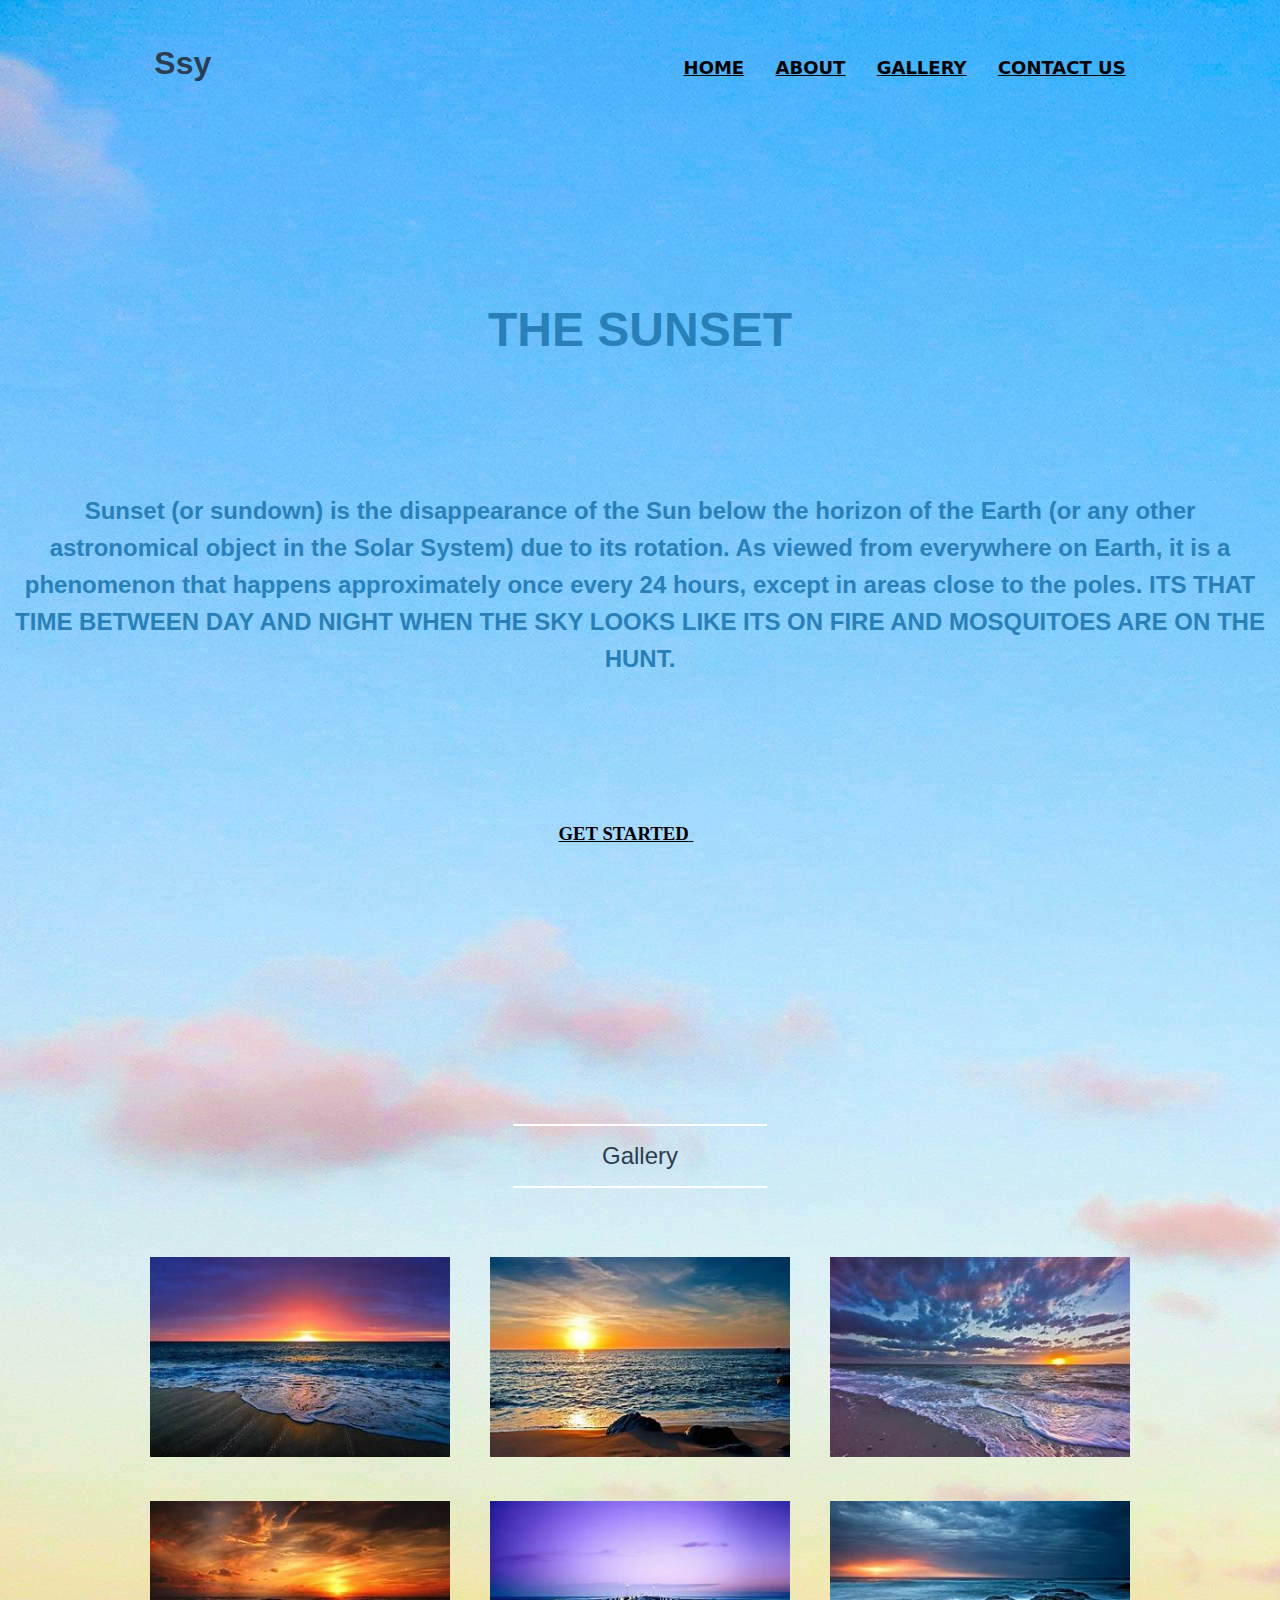
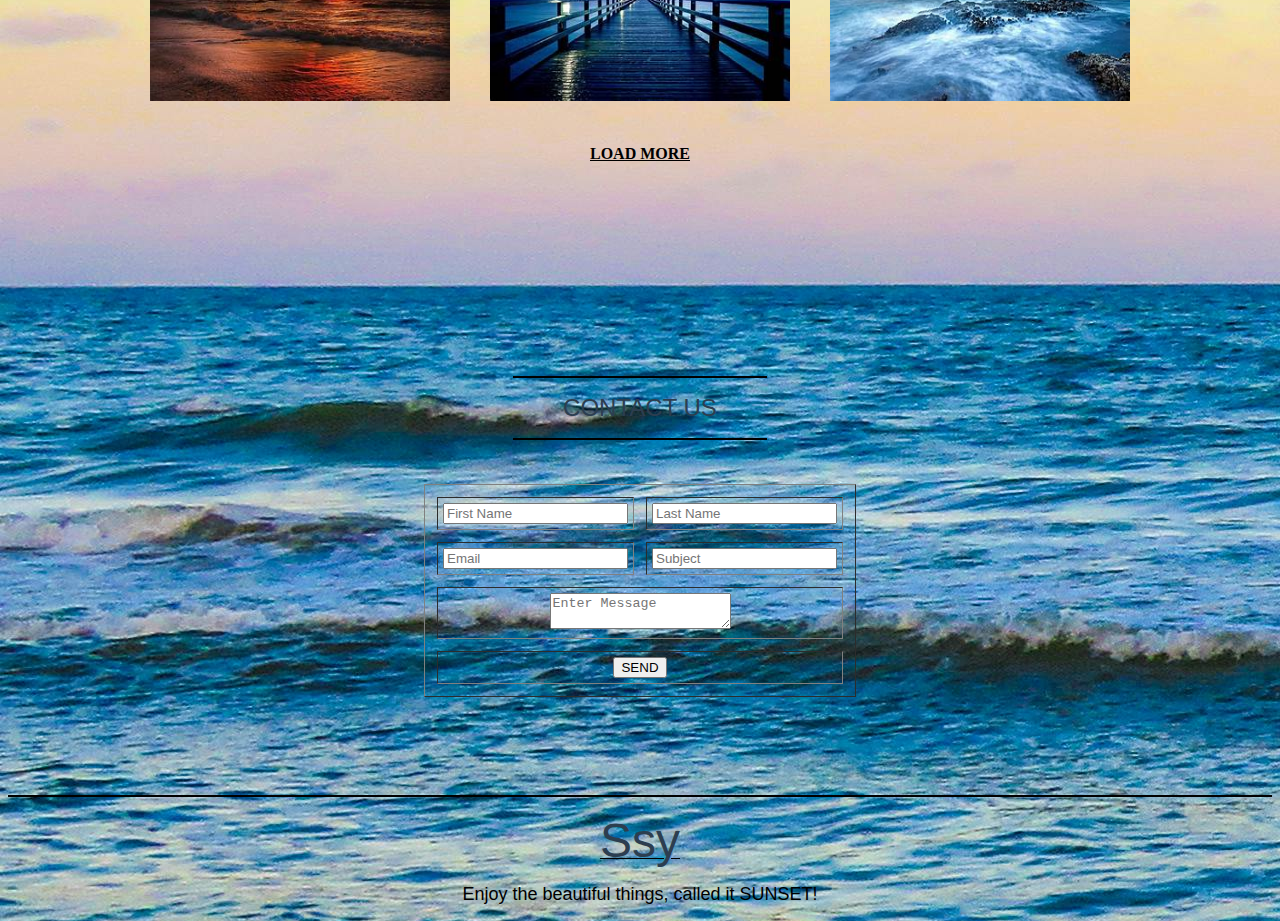
==== web.html @ f2b14df2 "Add files via upload" ====
<!DOCTYPE html>
<html lang="en">
<head>

	<meta charset="utf-8">
	<title>
		THE SUNSET
	</title>
</head>
<body background="piww.jpg" link="#000" alink="#017bf5" vlink="#000">
		<div class="main" id="home">
			<br />
			<h3 align="center">
				<font face="sans-serif" size="6" color="#2c3e50">Ssy</font>
				&nbsp;&nbsp;&nbsp;&nbsp;&nbsp;&nbsp;&nbsp;&nbsp;&nbsp;&nbsp;&nbsp;&nbsp;&nbsp;&nbsp;&nbsp;&nbsp;&nbsp;&nbsp;&nbsp;
				&nbsp;&nbsp;&nbsp;&nbsp;&nbsp;&nbsp;&nbsp;&nbsp;&nbsp;&nbsp;&nbsp;&nbsp;&nbsp;&nbsp;&nbsp;&nbsp;&nbsp;&nbsp;&nbsp;
				&nbsp;&nbsp;&nbsp;&nbsp;&nbsp;&nbsp;&nbsp;&nbsp;&nbsp;&nbsp;&nbsp;&nbsp;&nbsp;&nbsp;&nbsp;&nbsp;&nbsp;&nbsp;&nbsp;
				&nbsp;&nbsp;&nbsp;&nbsp;&nbsp;&nbsp;&nbsp;&nbsp;&nbsp;&nbsp;&nbsp;&nbsp;&nbsp;&nbsp;&nbsp;&nbsp;&nbsp;&nbsp;&nbsp;
				&nbsp;&nbsp;&nbsp;&nbsp;&nbsp;&nbsp;&nbsp;&nbsp;&nbsp;&nbsp;&nbsp;&nbsp;&nbsp;&nbsp;&nbsp;&nbsp;&nbsp;&nbsp;&nbsp;
				<font face="sans" size="4">
					<a href="#home">HOME</a>&nbsp;&nbsp;&nbsp;&nbsp; 
					<a href="#about">ABOUT</a>&nbsp;&nbsp;&nbsp;&nbsp;
					<a href="#galeri">GALLERY</a>&nbsp;&nbsp;&nbsp;&nbsp;
					<a href="#contak">CONTACT US</a>
				</font>
			</h3>
			<br /><br /><br /><br /><br /><br /><br /><br /><br /><br />
			<h1 align="center" id="about">
				<font face="sans-serif" color="#2980b9" size="7">
				THE SUNSET
				</font>
			</h1>
			</h3>
			<br /><br /><br /><br /><br />
			<h1 align="center">
				<font face="sans-serif" color="#2980b9" size="5">
				Sunset (or sundown) is the disappearance of the Sun below the horizon of the Earth
				(or any other astronomical object in the Solar System) due to its rotation. As viewed from everywhere on Earth,
				it is a phenomenon that happens approximately once every 24 hours, except in areas close to the poles.
				ITS THAT TIME BETWEEN DAY AND NIGHT WHEN THE SKY LOOKS LIKE ITS ON FIRE AND MOSQUITOES ARE ON THE HUNT.
				</font>
			</h1>
			</h3>
			<br /><br /><br /><br /><br /><br />
			<h3 align="center">
			<a href="#">
				<font face="Lato" color="#000">GET STARTED</font>
			</a>&nbsp;&nbsp;&nbsp;&nbsp;&nbsp;&nbsp;
			</h3>
		</div>

		<!-- Gallery -->
		<br><br><br><br><br><br><br><br>
		<!-- <hr> -->
		<br><br><br><br><br><br>
		<div class="Gallery"  id="galeri">
			<hr color="#fff" width="20%">
				<p align="center"><font face="sans-serif" color="#2c3e50" size="5.5">Gallery</font></p>
			<hr color="#fff" width="20%">
			<br><br>
			<table align="center" cellspacing="10" cellpadding="15">
				<tr>
					<td>
						<img src="2.jpeg" height="200" width="300">
					</td>
					<td>
						<img src="3.jpeg" height="200" width="300">
					</td>
					<td>
						<img src="4.jpeg" height="200" width="300">
					</td>
				</tr>
				<tr>
					<td>
						<img src="5.jpeg" height="200" width="300">
					</td>
					<td>
						<img src="6.jpeg" height="200" width="300">
					</td>
					<td>
						<img src="7.jpeg" height="200" width="300">
					</td>
				</tr>
				<tr>
					<th colspan="3" rowspan="2"><a href="#">LOAD MORE</a></th>
				</tr>
			</table>
		</div>

		<!-- contact us -->

		<br><br><br><br><br><br><br><br><br><br>
		<div class="contact" id="contak">
			<hr color="#000" width="20%">
				<p align="center"><font face="sans-serif" color="#2c3e50" size="5.5">CONTACT US</font></p>
			<hr color="#000" width="20%">
			<br><br>
			<form name="f1" id="contact-form">
				<table align="center" cellpadding="5" cellspacing="12" border="1" height="200">
					<tr>
						<td>
							<input type="text" name="first_name" placeholder="First Name" required="required" />
						</td>
						<td>
							<input type="text" name="Last_name" placeholder="Last Name" required="required" />
						</td>
					</tr>
					<tr>
						<td><input type="email" name="email" placeholder="Email" required="required" /></td>
						<td><input type="text" name="subject" placeholder="Subject" required="required" /></td>
					</tr>
					<tr>
						<th colspan="2">
							<textarea placeholder="Enter Message" required=""></textarea>
						</th>
					</tr>
					<tr>
						<th colspan="2">
							<input type="submit" name="contact-submit" value="SEND">
						</th>
					</tr>
				</table>
			</form>
		</div>
		<br><br><br><br><br>
		<hr color="#000">
		<p align="center">
			<a href="index.html"><font face="sans-serif" size="7" color="#2c3e50">Ssy</font></a>
		</p>
		<p align="center">
			<font face="sans-serif" size="4" color="#000">
				Enjoy the beautiful things, called it SUNSET!
			</font>
		</p>
</body>
</html>
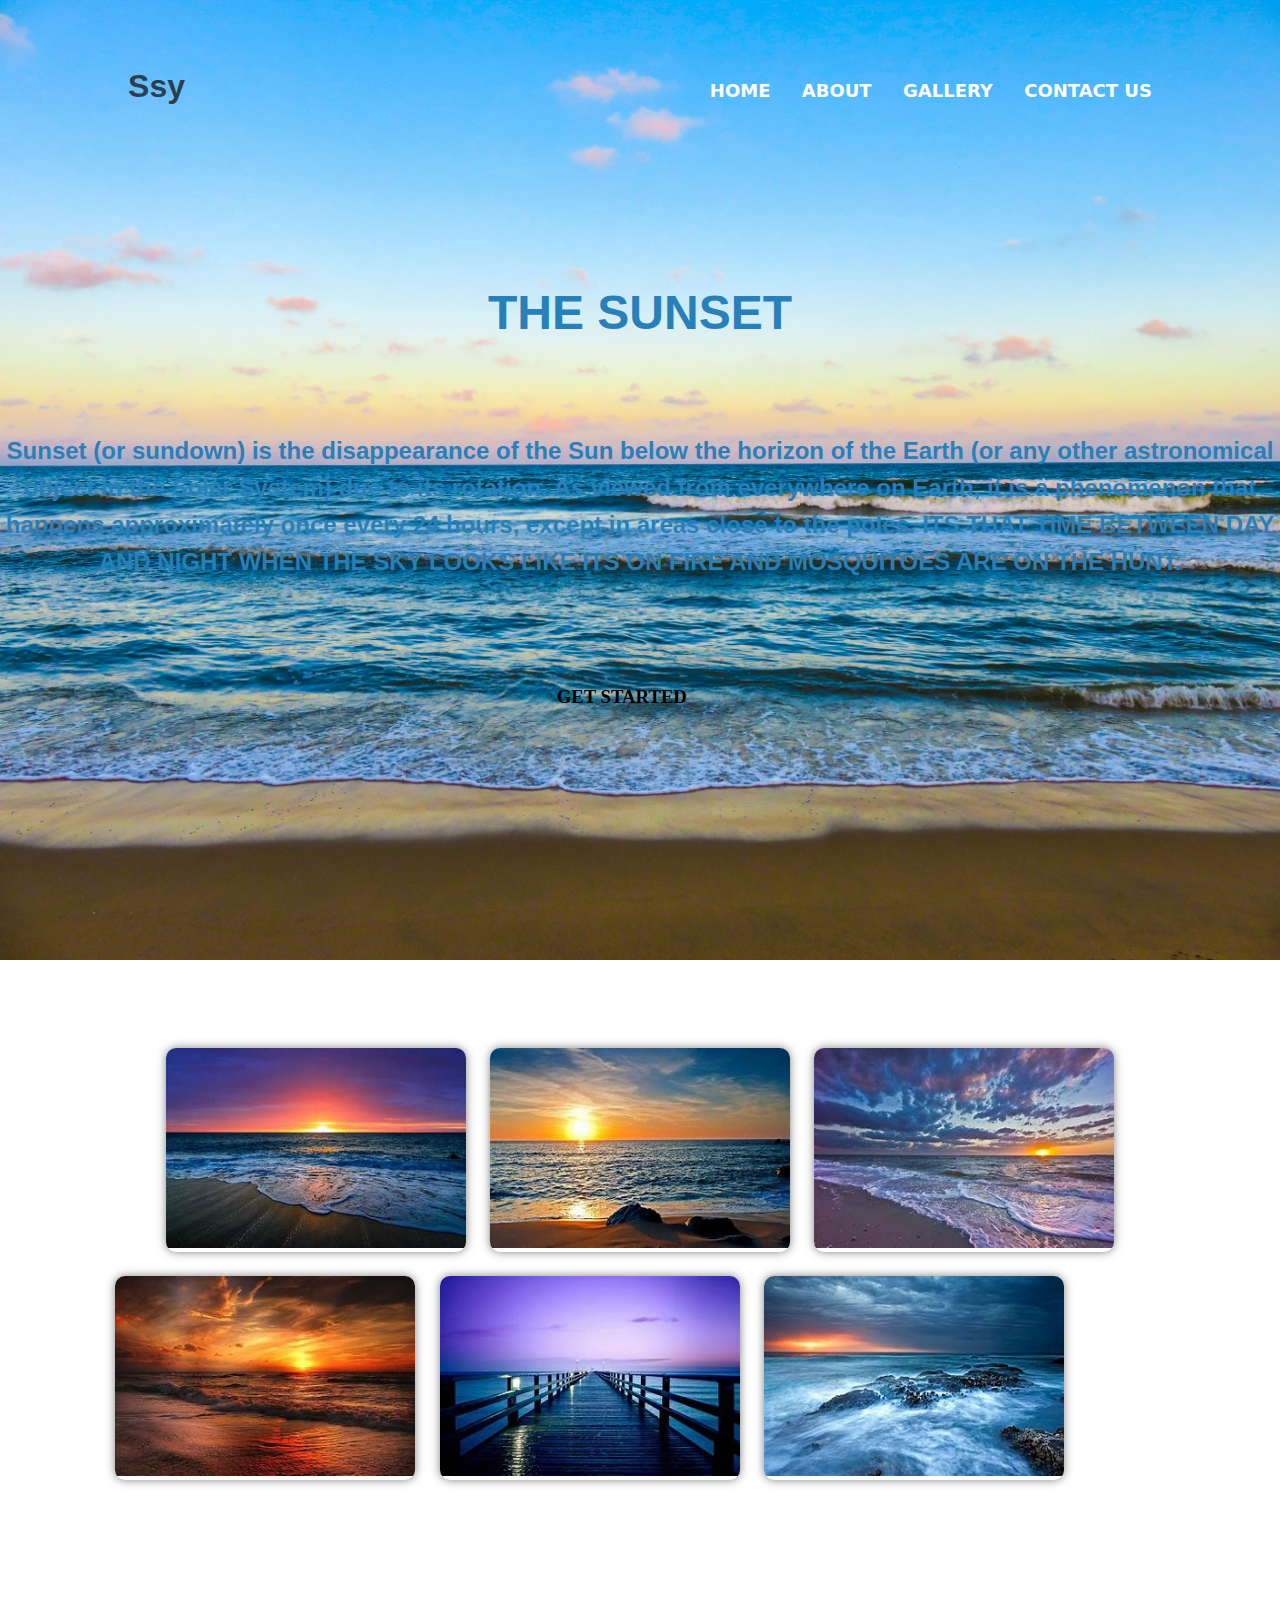
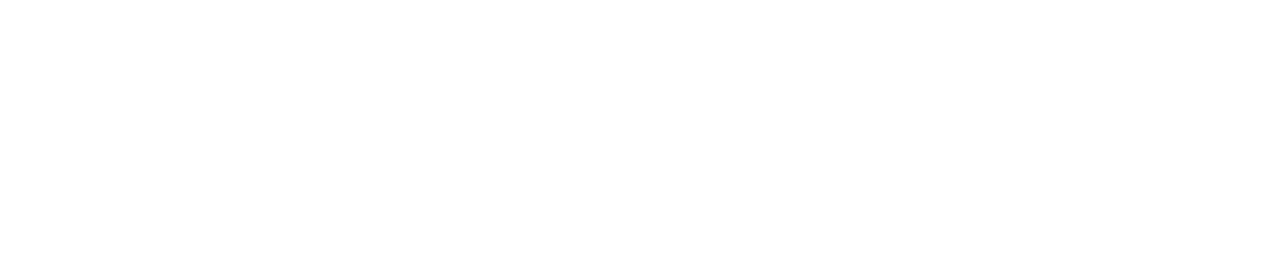
==== commit 5521c646: "Menambahkan styling" ====
--- a/web.html
+++ b/web.html
@@ -6,6 +6,7 @@
 	<title>
 		THE SUNSET
 	</title>
+	<link rel="stylesheet" href="web.css">
 </head>
 <body background="piww.jpg" link="#000" alink="#017bf5" vlink="#000">
 		<div class="main" id="home">
@@ -21,11 +22,11 @@
 					<a href="#home">HOME</a>&nbsp;&nbsp;&nbsp;&nbsp; 
 					<a href="#about">ABOUT</a>&nbsp;&nbsp;&nbsp;&nbsp;
 					<a href="#galeri">GALLERY</a>&nbsp;&nbsp;&nbsp;&nbsp;
-					<a href="#contak">CONTACT US</a>
+					<a href="#kontak">CONTACT US</a>
 				</font>
 			</h3>
 			<br /><br /><br /><br /><br /><br /><br /><br /><br /><br />
-			<h1 align="center" id="about">
+			<h1 cla align="center" id="about">
 				<font face="sans-serif" color="#2980b9" size="7">
 				THE SUNSET
 				</font>
@@ -53,84 +54,44 @@
 		<br><br><br><br><br><br><br><br>
 		<!-- <hr> -->
 		<br><br><br><br><br><br>
-		<div class="Gallery"  id="galeri">
-			<hr color="#fff" width="20%">
-				<p align="center"><font face="sans-serif" color="#2c3e50" size="5.5">Gallery</font></p>
-			<hr color="#fff" width="20%">
-			<br><br>
-			<table align="center" cellspacing="10" cellpadding="15">
-				<tr>
-					<td>
-						<img src="2.jpeg" height="200" width="300">
-					</td>
-					<td>
-						<img src="3.jpeg" height="200" width="300">
-					</td>
-					<td>
-						<img src="4.jpeg" height="200" width="300">
-					</td>
-				</tr>
-				<tr>
-					<td>
-						<img src="5.jpeg" height="200" width="300">
-					</td>
-					<td>
-						<img src="6.jpeg" height="200" width="300">
-					</td>
-					<td>
-						<img src="7.jpeg" height="200" width="300">
-					</td>
-				</tr>
-				<tr>
-					<th colspan="3" rowspan="2"><a href="#">LOAD MORE</a></th>
-				</tr>
-			</table>
+		<div class="gallery-container" id="galeri">
+			<h2>Gallery</h2>
+			<div class="gallery-item">
+				<img src="2.jpeg" alt="Image 1" width="300" height="200">
+			</div>
+			<div class="gallery-item">
+				<img src="3.jpeg" alt="Image 2" width="300" height="200">
+			</div>
+			<div class="gallery-item">
+				<img src="4.jpeg" alt="Image 3" width="300" height="200">
+			</div>
+			<div class="gallery-item">
+				<img src="5.jpeg" alt="Image 4" width="300" height="200">
+			</div>
+			<div class="gallery-item">
+				<img src="6.jpeg" alt="Image 5" width="300" height="200">
+			</div>
+			<div class="gallery-item">
+				<img src="7.jpeg" alt="Image 6" width="300" height="200">
+			</div>
+			<a href="#" class="btn">LOAD MORE</a>
 		</div>
 
 		<!-- contact us -->
+		
+		<br><br><br><br><br><br><br>
+		<div class="contact-info" id="kontak">
+			<h2>CONTACT</h2>
+			<ul class="social-links">
+				<li>Email: <a href="mailto:blessytangkuman026@student.unsrat.ac.id">blessytangkuman026@student.unsrat.ac.id</a></li>
+				<li>Contact: <a href="https://wa.link/b39ddv">WhatsApp</a></li>
+				<li>Instagram: <a href="https://www.instagram.com/blessytangkuman/">Instagram</a></li>
+			</ul>
+		</div>
 
-		<br><br><br><br><br><br><br><br><br><br>
-		<div class="contact" id="contak">
-			<hr color="#000" width="20%">
-				<p align="center"><font face="sans-serif" color="#2c3e50" size="5.5">CONTACT US</font></p>
-			<hr color="#000" width="20%">
-			<br><br>
-			<form name="f1" id="contact-form">
-				<table align="center" cellpadding="5" cellspacing="12" border="1" height="200">
-					<tr>
-						<td>
-							<input type="text" name="first_name" placeholder="First Name" required="required" />
-						</td>
-						<td>
-							<input type="text" name="Last_name" placeholder="Last Name" required="required" />
-						</td>
-					</tr>
-					<tr>
-						<td><input type="email" name="email" placeholder="Email" required="required" /></td>
-						<td><input type="text" name="subject" placeholder="Subject" required="required" /></td>
-					</tr>
-					<tr>
-						<th colspan="2">
-							<textarea placeholder="Enter Message" required=""></textarea>
-						</th>
-					</tr>
-					<tr>
-						<th colspan="2">
-							<input type="submit" name="contact-submit" value="SEND">
-						</th>
-					</tr>
-				</table>
-			</form>
-		</div>
-		<br><br><br><br><br>
-		<hr color="#000">
-		<p align="center">
-			<a href="index.html"><font face="sans-serif" size="7" color="#2c3e50">Ssy</font></a>
-		</p>
-		<p align="center">
-			<font face="sans-serif" size="4" color="#000">
-				Enjoy the beautiful things, called it SUNSET!
-			</font>
-		</p>
-</body>
-</html>+		<footer class="footer">
+			<p>Ssy</p>
+			<p>Enjoy the beautiful things, called it SUNSET!</p>
+		</footer>
+	</body>
+	</html>--- a/web.css
+++ b/web.css
@@ -0,0 +1,68 @@
+body {
+    margin: 0;
+    padding: 0;
+    font-family: Arial, sans-serif;
+    background-image: url('piww.jpg');
+    background-size: cover;
+    background-repeat: no-repeat;
+    background-attachment: fixed;
+    color: #fff;
+}
+
+.main {
+    padding-top: 50px;
+    text-align: center;
+}
+
+h1, h2, h3 {
+    margin: 0;
+    padding: 0;
+}
+
+a {
+    text-decoration: none;
+    color: #fff;
+}
+
+.gallery-container {
+    text-align: center;
+    margin-top: 50px;
+}
+
+.gallery-item {
+    display: inline-block;
+    margin: 10px;
+    overflow: hidden;
+    border-radius: 10px;
+    box-shadow: 0 0 10px rgba(0, 0, 0, 0.5);
+    transition: transform 0.3s ease;
+}
+
+.gallery-item:hover {
+    transform: scale(1.05);
+}
+
+.contact-info {
+    margin-top: 50px;
+    text-align: center;
+}
+
+.social-links {
+    list-style-type: none;
+    padding: 0;
+}
+
+.social-links li {
+    display: inline-block;
+    margin: 0 10px;
+}
+
+.social-links li a {
+    color: #fff;
+    font-size: 20px;
+}
+
+.footer {
+    text-align: center;
+    margin-top: 50px;
+}